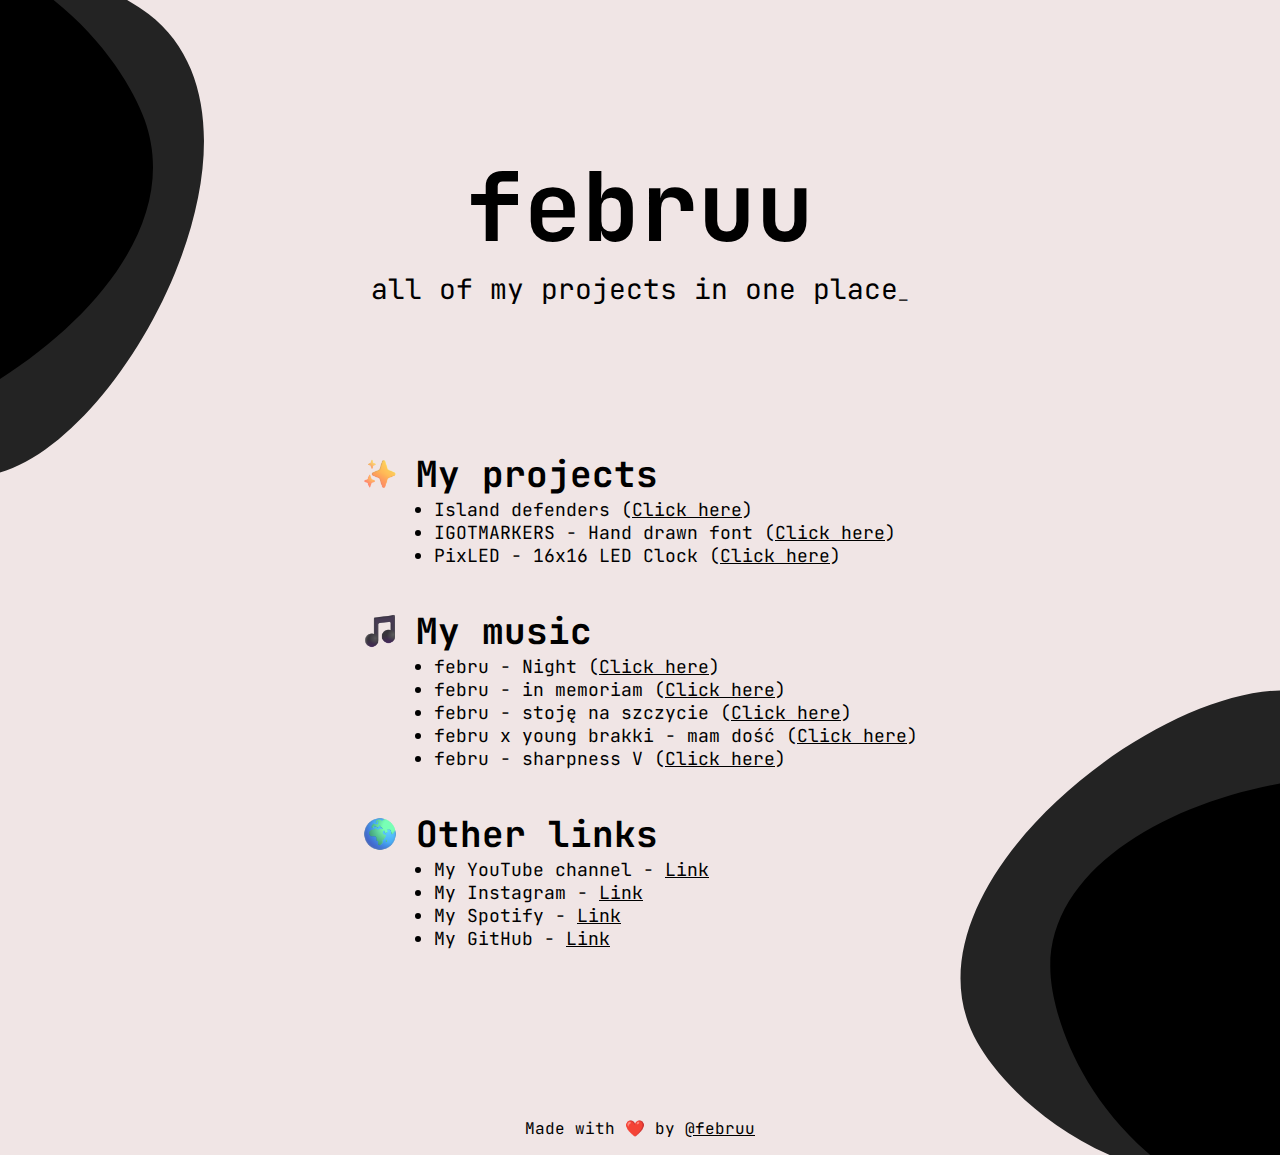
==== index.html @ ab0bf48f "new site" ====
<!DOCTYPE html>
<html lang="en">
  <head>
    <meta charset="UTF-8" />
    <meta
      name="viewport"
      content="width=device-width, initial-scale=1.0, user-scalable=true"
    />

    <link
      rel="stylesheet"
      href="style.css"
    />
    <link
      rel="stylesheet"
      href="background.css"
    />
    <link
      rel="icon"
      type="image/x-icon"
      href="img/purple-heart_1f49c.png"
    />
    <title>✨ Febru ✨ - All my projects in one place!</title>
  </head>
  <body>
    <div class="hero noselect">
      <div class="hero-text">
        <h1>februu</h1>
        <h3>all of my projects in one place<span class="blinking">_</span></h3>
      </div>
    </div>
    <main>
      <div>
        <section class="my-projects">
          <div class="section-intro">
            <img
              src="img/sparkles_2728.png"
              alt=""
            />
            <h2>My projects</h2>
          </div>
          <ul>
            <li>
              Island defenders (<a href="https://febru.me/island-defenders/"
                >Click here</a
              >)
            </li>
            <li>
              IGOTMARKERS - Hand drawn font (<a
                href="https://febru.me/igotmarkers-font/"
                >Click here</a
              >)
            </li>
            <li>
              PixLED - 16x16 LED Clock (<a
                href="https://github.com/februu/PixLED/"
                >Click here</a
              >)
            </li>
          </ul>
        </section>
        <section class="my-music">
          <div class="section-intro">
            <img
              src="img/musical-note_1f3b5.png"
              alt=""
            />
            <h2>My music</h2>
          </div>
          <ul>
            <li>
              febru - Night (<a
                href="https://www.youtube.com/watch?v=0372BYP9Uw4"
                >Click here</a
              >)
            </li>
            <li>
              febru - in memoriam (<a
                href="https://www.youtube.com/watch?v=YS1ajto6h14"
                >Click here</a
              >)
            </li>
            <li>
              febru - stoję na szczycie (<a
                href="https://www.youtube.com/watch?v=54NhUPKkHMM"
                >Click here</a
              >)
            </li>
            <li>
              febru x young brakki - mam dość (<a
                href="https://www.youtube.com/watch?v=lh5CBppDF_c"
                >Click here</a
              >)
            </li>
            <li>
              febru - sharpness V (<a
                href="https://www.youtube.com/watch?v=v3pB05WZekY"
                >Click here</a
              >)
            </li>
          </ul>
        </section>
        <section class="other-links">
          <div class="section-intro">
            <img
              src="img/globe-showing-europe-africa_1f30d.png"
              alt=""
            />
            <h2>Other links</h2>
          </div>
          <ul>
            <li>
              My YouTube channel -
              <a href="https://www.youtube.com/februu">Link</a>
            </li>
            <li>
              My Instagram -
              <a href="https://www.instagram.com/februofficial/">Link</a>
            </li>
            <li>
              My Spotify -
              <a href="https://open.spotify.com/artist/3qOOJ3Oj2ZKIdCw0VjzFTL"
                >Link</a
              >
            </li>
            <li>My GitHub - <a href="https://github.com/februu/">Link</a></li>
          </ul>
        </section>
      </div>
      <div>
        <img
          class="discord-presence noselect"
          src="https://lanyard.cnrad.dev/api/175652881456693249"
          alt=""
        />
      </div>
    </main>
    <footer>Made with ❤️ by <a href="https://febru.me/">@februu</a></footer>
  </body>
</html>
---- style.css ----
@import url("https://fonts.googleapis.com/css2?family=JetBrains+Mono:ital,wght@0,100..800;1,100..800&display=swap");

* {
  margin: 0;
  padding: 0;
  -webkit-box-sizing: border-box;
  box-sizing: border-box;
  font-size: 62.5%;
  font-family: "JetBrains Mono", monospace;
  font-weight: normal;
  font-optical-sizing: auto;
}

body {
  width: 100vw;
  min-height: 100vh;
  background-color: #f0e5e5;
}

/* Utility */

.noselect {
  -webkit-touch-callout: none; /* iOS Safari */
  -webkit-user-select: none; /* Safari */ /* Konqueror HTML */
  -moz-user-select: none; /* Old versions of Firefox */
  -ms-user-select: none; /* Internet Explorer/Edge */
  user-select: none; /* Non-prefixed version, currently
                                  supported by Chrome, Edge, Opera and Firefox */
}

/* Hero section */

.hero {
  height: 50vh;
  width: 100vw;
  display: -webkit-box;
  display: -ms-flexbox;
  display: flex;
  -webkit-box-align: center;
  -ms-flex-align: center;
  align-items: center;
  -webkit-box-pack: center;
  -ms-flex-pack: center;
  justify-content: center;
}

h1 {
  font-size: 9.6rem;
  font-weight: bold;
  text-align: center;
}

h3 {
  font-size: 2.8rem;
  text-align: center;
}

/* Main content */

main {
  margin-bottom: 7rem;
  display: -webkit-box;
  display: -ms-flexbox;
  display: flex;
  -webkit-box-pack: center;
  -ms-flex-pack: center;
  justify-content: center;
  -webkit-box-align: center;
  -ms-flex-align: center;
  align-items: center;
  -webkit-box-orient: vertical;
  -webkit-box-direction: normal;
  -ms-flex-direction: column;
  flex-direction: column;
}

h2 {
  font-size: 3.6rem;
  font-weight: bold;
  display: inline;
  margin-left: 1.8rem;
}

section {
  margin-bottom: 4rem;
}

.section-intro {
  display: -webkit-box;
  display: -ms-flexbox;
  display: flex;
  -webkit-box-align: center;
  -ms-flex-align: center;
  align-items: center;
}

section ul li {
  font-size: 1.8rem;
  margin-left: 7.2rem;
}

img {
  width: 3.6rem;
  height: 100%;
}

a {
  font-size: inherit;
  text-decoration: underline;
  color: inherit;
}

.discord-presence {
  margin-top: 4rem;
  width: 100%;
  height: auto;
}

/* Footer */

footer {
  width: 100vw;
  padding: 1.6rem;
  text-align: center;
  font-size: 1.6rem;
}

/* Animations */
.blinking {
  -webkit-animation: blinkingText 1s infinite;
  animation: blinkingText 1s infinite;
}

@-webkit-keyframes blinkingText {
  0% {
    color: black;
  }
  49% {
    color: black;
  }
  50% {
    color: transparent;
  }
  99% {
    color: transparent;
  }
  100% {
    color: black;
  }
}

@keyframes blinkingText {
  0% {
    color: black;
  }
  49% {
    color: black;
  }
  50% {
    color: transparent;
  }
  99% {
    color: transparent;
  }
  100% {
    color: black;
  }
}
---- background.css ----
body {
  background-image: url("data:image/svg+xml, %3Csvg width='191' height='561' viewBox='0 0 191 561' fill='none' xmlns='http://www.w3.org/2000/svg' %3E%3Cpath d='M-204.398 -93.4031C-450.281 -70.0161 -502.668 463.899 -328.141 546.367C-171.901 620.253 262.65 377.836 179.236 148.538C161.753 100.491 104.771 7.0066 -11.9909 -49.3737C-67.1054 -75.9574 -145.343 -99.0479 -204.398 -93.4031Z' fill='black' stroke-miterlimit='10'/%3E%3C/svg%3E"),
    url("data:image/svg+xml, %3Csvg width='269' height='627' viewBox='0 0 269 627' fill='none' xmlns='http://www.w3.org/2000/svg' %3E%3Cpath d='M-259.214 18.9849C-454.186 169.941 -210.887 648.612 -19.1452 625.095C152.536 604.09 388.826 167.554 194.929 18.501C154.295 -12.7295 55.8505 -61.2383 -73.0787 -46.5235C-133.92 -39.5531 -212.401 -17.2946 -259.214 18.9849Z' fill='%23232323' stroke-miterlimit='10'/%3E%3C/svg%3E"),
    url("data:image/svg+xml, %3Csvg width='459' height='756' viewBox='0 0 459 756' fill='none' xmlns='http://www.w3.org/2000/svg' %3E%3Cpath d='M444.48 889.432C794.378 958.134 1064.58 251.327 852.864 67.4352C663.359 -97.2658 -29.3999 55.5884 1.54943 402.471C8.04101 475.159 52.5426 625.982 193.736 750.655C260.393 809.464 360.433 872.969 444.48 889.432Z' fill='black' stroke-miterlimit='10'/%3E%3C/svg%3E"),
    url("data:image/svg+xml, %3Csvg width='603' height='877' viewBox='0 0 603 877' fill='none' xmlns='http://www.w3.org/2000/svg' %3E%3Cpath d='M636.42 926.107C983.62 844.864 939.3 89.4703 670.701 8.89346C430.235 -63.3208 -138.404 360.859 32.4377 664.337C68.2429 727.927 170.823 847.113 350.791 902.704C435.734 928.904 553.037 945.659 636.42 926.107Z' fill='%23232323' stroke-miterlimit='10'/%3E%3C/svg%3E");
  background-repeat: no-repeat;
  background-size: 12%, 16%, 18%, 25%;
  background-position: 0px 0px, 0px 0px, 100% 100%, 100% 100%;
}
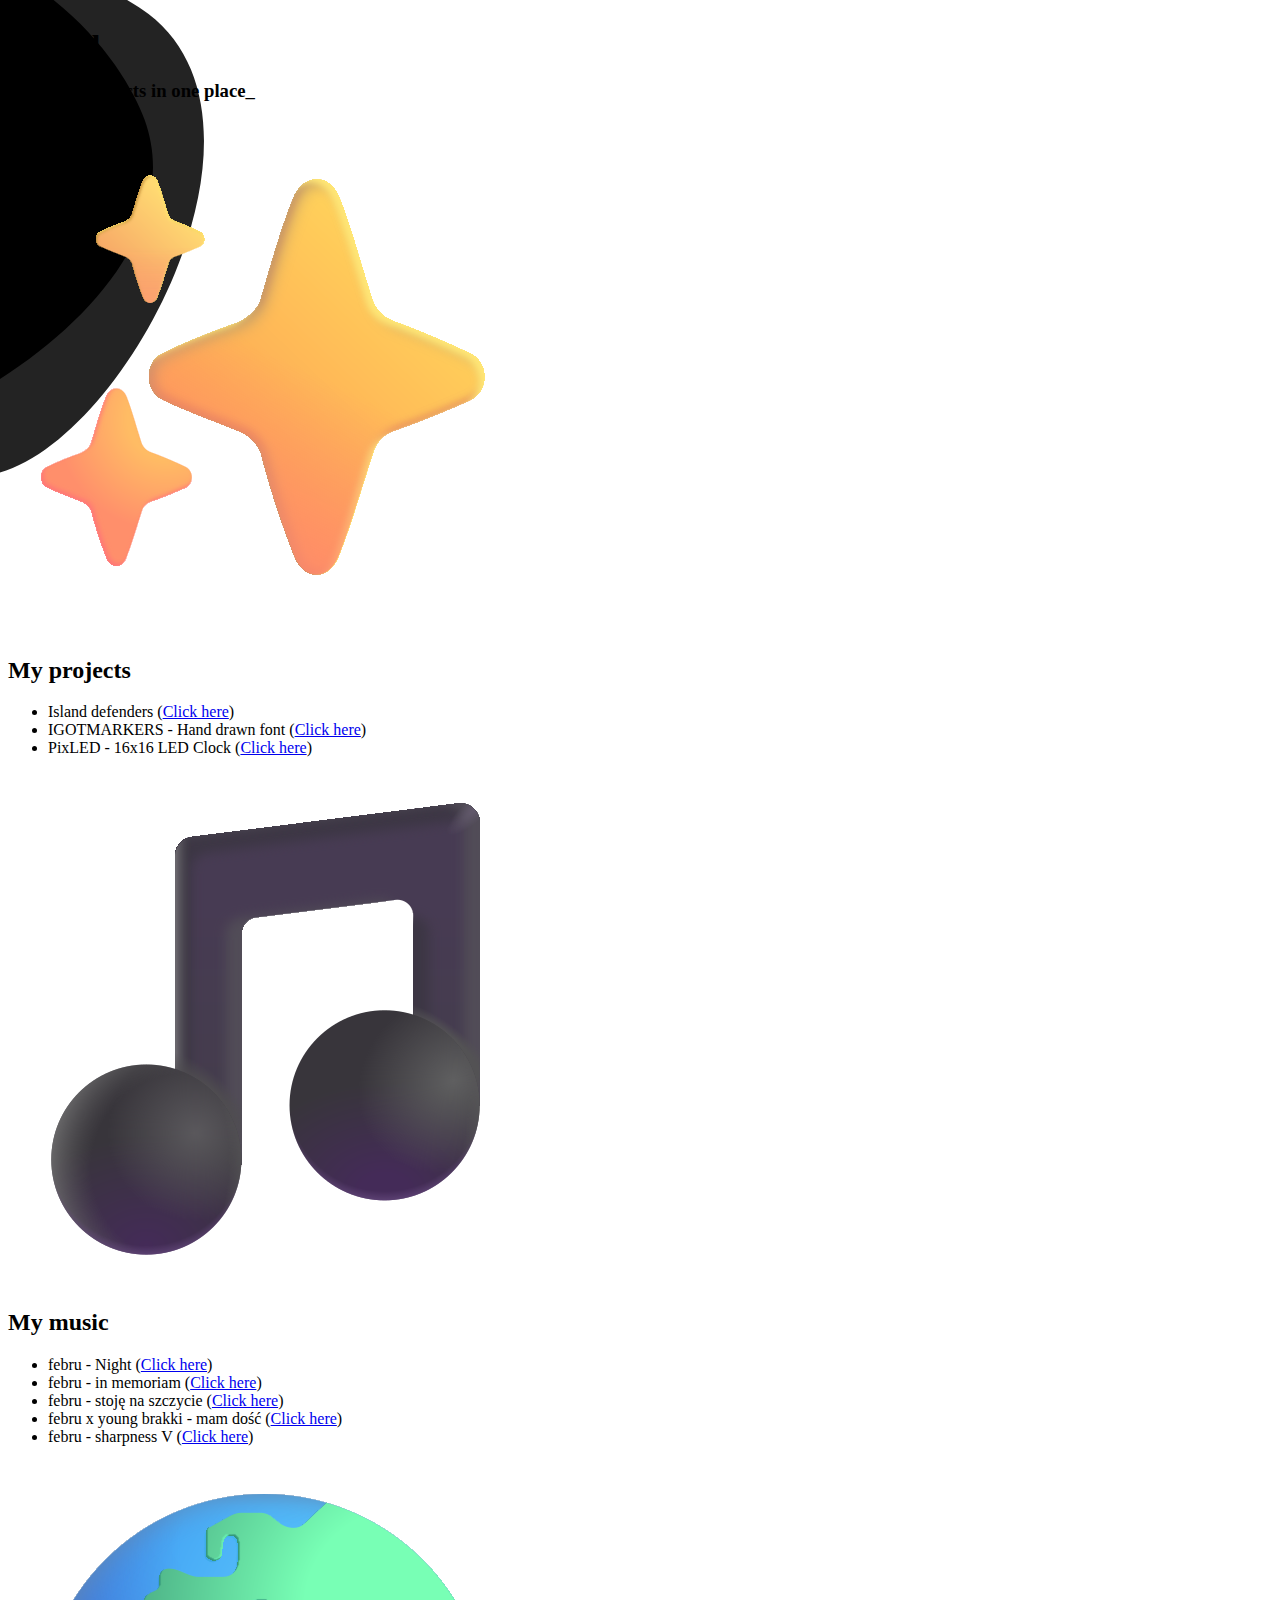
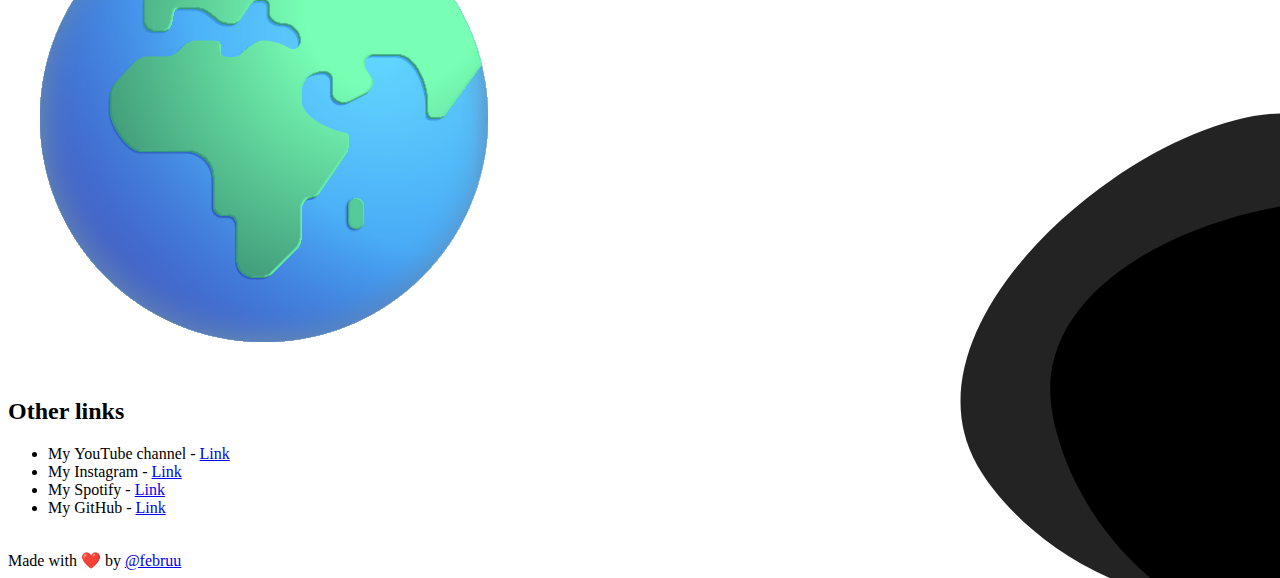
==== commit 317a1bf3: "update" ====
--- a/index.html
+++ b/index.html
@@ -4,22 +4,18 @@
     <meta charset="UTF-8" />
     <meta
       name="viewport"
-      content="width=device-width, initial-scale=1.0, user-scalable=true"
-    />
+      content="width=device-width, initial-scale=1.0" />
 
     <link
       rel="stylesheet"
-      href="style.css"
-    />
+      href="style-min.css" />
     <link
       rel="stylesheet"
-      href="background.css"
-    />
+      href="background.css" />
     <link
       rel="icon"
       type="image/x-icon"
-      href="img/purple-heart_1f49c.png"
-    />
+      href="img/purple-heart_1f49c.png" />
     <title>✨ Febru ✨ - All my projects in one place!</title>
   </head>
   <body>
@@ -35,8 +31,7 @@
           <div class="section-intro">
             <img
               src="img/sparkles_2728.png"
-              alt=""
-            />
+              alt="" />
             <h2>My projects</h2>
           </div>
           <ul>
@@ -63,8 +58,7 @@
           <div class="section-intro">
             <img
               src="img/musical-note_1f3b5.png"
-              alt=""
-            />
+              alt="" />
             <h2>My music</h2>
           </div>
           <ul>
@@ -104,8 +98,7 @@
           <div class="section-intro">
             <img
               src="img/globe-showing-europe-africa_1f30d.png"
-              alt=""
-            />
+              alt="" />
             <h2>Other links</h2>
           </div>
           <ul>
@@ -127,12 +120,11 @@
           </ul>
         </section>
       </div>
-      <div>
+      <div class="discord-presence-container">
         <img
           class="discord-presence noselect"
           src="https://lanyard.cnrad.dev/api/175652881456693249"
-          alt=""
-        />
+          alt="" />
       </div>
     </main>
     <footer>Made with ❤️ by <a href="https://febru.me/">@februu</a></footer>
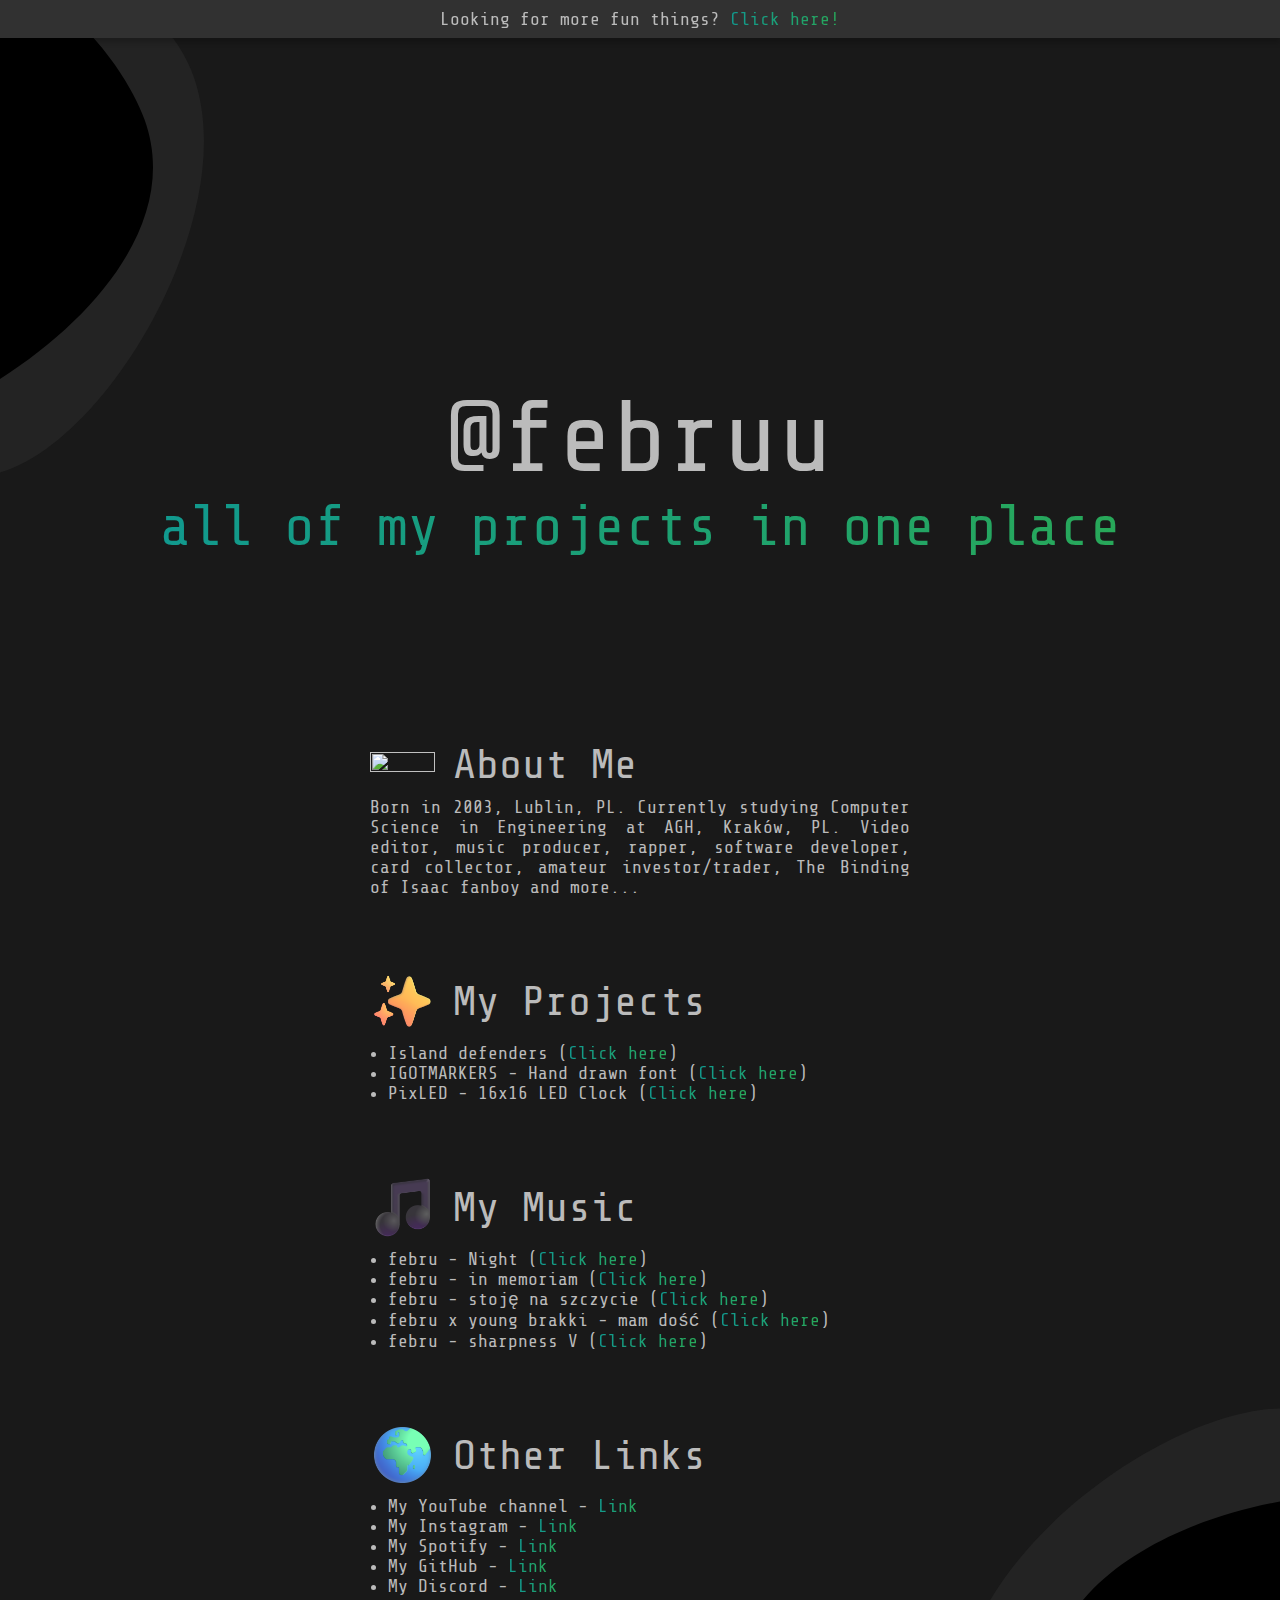
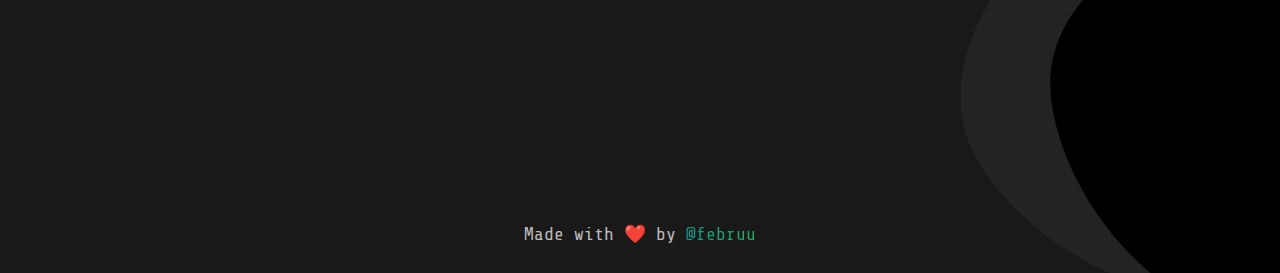
==== commit 1d60517a: "update, removed discord presence" ====
--- a/index.html
+++ b/index.html
@@ -5,7 +5,27 @@
     <meta
       name="viewport"
       content="width=device-width, initial-scale=1.0" />
-
+    <meta
+      name="description"
+      content="My personal website with all my projects, music and social media links." />
+    <meta
+      name="keywords"
+      content="febru, februme, fruby, februu" />
+    <meta
+      name="author"
+      content="febru" />
+    <meta
+      name="robots"
+      content="index, follow" />
+    <meta
+      name="og:title"
+      content="✨ Febru ✨ - All my projects in one place!" />
+    <meta
+      name="og:description"
+      content="My personal website with all my projects, music and social media links." />
+    <meta
+      name="og:image"
+      content="https://febru.me/media/avatar.jpg" />
     <link
       rel="stylesheet"
       href="style-min.css" />
@@ -19,20 +39,79 @@
     <title>✨ Febru ✨ - All my projects in one place!</title>
   </head>
   <body>
+    <div class="top-bar">
+      <p>
+        Looking for more fun things?
+        <a href="https://dev.febru.me/">Click here!</a>
+      </p>
+    </div>
+    <div class="area">
+      <ul class="circles">
+        <li></li>
+        <li></li>
+        <li></li>
+        <li></li>
+        <li></li>
+        <li></li>
+        <li></li>
+        <li></li>
+        <li></li>
+        <li></li>
+      </ul>
+    </div>
     <div class="hero noselect">
       <div class="hero-text">
-        <h1>februu</h1>
-        <h3>all of my projects in one place<span class="blinking">_</span></h3>
+        <h1>@februu</h1>
+        <h2>all&nbsp;of&nbsp;my&nbsp;projects in&nbsp;one&nbsp;place</h2>
       </div>
     </div>
     <main>
       <div>
+        <!-- <section class="my-news">
+          <div class="section-intro">
+            <img
+              class="noselect"
+              src="img/loudspeaker_1f4e2.png"
+              alt="" />
+            <h3>Latest News</h3>
+          </div>
+          <div class="card">
+            <h4>Xolra - Stan rozwoju gry (Kwiecień 2024)</h4>
+            <p class="date">Date: April 12, 2024</p>
+            <img
+              src="media/xolra_screenshot.png"
+              alt="screenshot" />
+            <p class="content">
+              Lorem ipsum dolor, sit amet consectetur adipisicing elit. Adipisci
+              officia nulla qui delectus odio ab ex, dignissimos saepe fuga
+              pariatur voluptate repellat minima! Atque perspiciatis possimus
+              voluptatibus maxime delectus consequatur?
+            </p>
+            <a href="https://dev.febru.me/">See more &RightArrow;</a>
+          </div>
+        </section> -->
+        <section class="my-bio">
+          <div class="section-intro">
+            <img
+              class="noselect"
+              src="img/scroll_1f4dc.png"
+              alt="" />
+            <h3>About Me</h3>
+          </div>
+          <p>
+            Born in 2003, Lublin, PL. Currently studying Computer Science in
+            Engineering at AGH, Kraków, PL. Video editor, music producer,
+            rapper, software developer, card collector, amateur investor/trader,
+            The Binding of Isaac fanboy and more...
+          </p>
+        </section>
         <section class="my-projects">
           <div class="section-intro">
             <img
+              class="noselect"
               src="img/sparkles_2728.png"
               alt="" />
-            <h2>My projects</h2>
+            <h3>My Projects</h3>
           </div>
           <ul>
             <li>
@@ -57,9 +136,10 @@
         <section class="my-music">
           <div class="section-intro">
             <img
+              class="noselect"
               src="img/musical-note_1f3b5.png"
               alt="" />
-            <h2>My music</h2>
+            <h3>My Music</h3>
           </div>
           <ul>
             <li>
@@ -97,9 +177,10 @@
         <section class="other-links">
           <div class="section-intro">
             <img
+              class="noselect"
               src="img/globe-showing-europe-africa_1f30d.png"
               alt="" />
-            <h2>Other links</h2>
+            <h3>Other Links</h3>
           </div>
           <ul>
             <li>
@@ -117,14 +198,12 @@
               >
             </li>
             <li>My GitHub - <a href="https://github.com/februu/">Link</a></li>
+            <li>
+              My Discord -
+              <a href="https://discord.com/users/175652881456693249">Link</a>
+            </li>
           </ul>
         </section>
-      </div>
-      <div class="discord-presence-container">
-        <img
-          class="discord-presence noselect"
-          src="https://lanyard.cnrad.dev/api/175652881456693249"
-          alt="" />
       </div>
     </main>
     <footer>Made with ❤️ by <a href="https://febru.me/">@februu</a></footer>
--- a/style-min.css
+++ b/style-min.css
@@ -0,0 +1,183 @@
+@import url(https://fonts.googleapis.com/css2?family=Share+Tech+Mono&display=swap);
+a,
+h2 {
+  background-image: -webkit-gradient(
+    linear,
+    left top,
+    right top,
+    from(#11998e),
+    to(#28a859)
+  );
+  background-image: -o-linear-gradient(left, #11998e, #28a859);
+  color: transparent;
+}
+.hero-text,
+footer {
+  text-align: center;
+}
+* {
+  margin: 0;
+  padding: 0;
+  -webkit-box-sizing: border-box;
+  box-sizing: border-box;
+  font-family: "Share Tech Mono", monospace;
+  font-weight: 400;
+}
+html {
+  font-size: 18px;
+}
+body {
+  min-height: 100vh;
+  background-color: #191919;
+  color: #bbb;
+}
+
+.top-bar {
+  position: fixed;
+  top: 0;
+  left: 0;
+  width: 100vw;
+  background-color: #313131;
+  display: flex;
+  justify-content: center;
+  align-items: center;
+  text-align: center;
+  box-shadow: 0 5px 5px rgba(0, 0, 0, 0.2);
+  padding: 0.5rem 2rem;
+}
+
+.hero {
+  height: 30rem;
+  margin: 0 4rem;
+  display: -webkit-box;
+  display: -ms-flexbox;
+  display: flex;
+  -webkit-box-align: center;
+  -ms-flex-align: center;
+  align-items: center;
+  -webkit-box-pack: center;
+  -ms-flex-pack: center;
+  justify-content: center;
+}
+.section-intro,
+main {
+  display: -webkit-box;
+  display: -ms-flexbox;
+}
+h1 {
+  font-size: 5.61rem;
+}
+h2 {
+  font-size: 3.157rem;
+  background-image: linear-gradient(to right, #11998e, #28a859);
+  -webkit-background-clip: text;
+  background-clip: text;
+}
+h3 {
+  font-size: 2.369rem;
+}
+main {
+  margin-bottom: 7rem;
+  width: 100vw;
+  padding: 0 10vw;
+  display: flex;
+  -webkit-box-pack: center;
+  -ms-flex-pack: center;
+  justify-content: center;
+  -webkit-box-align: center;
+  -ms-flex-align: center;
+  align-items: center;
+  -webkit-box-orient: vertical;
+  -webkit-box-direction: normal;
+  -ms-flex-direction: column;
+  flex-direction: column;
+}
+section {
+  margin-bottom: 4rem;
+  max-width: 30rem;
+}
+.section-intro {
+  display: flex;
+  -ms-flex-align: center;
+  -webkit-box-align: center;
+  align-items: center;
+  margin-bottom: 0.5rem;
+}
+section > ul > li {
+  text-align: left;
+  font-size: 1rem;
+  margin-left: 1rem;
+}
+section > p {
+  font-size: 1rem;
+  text-align: justify;
+}
+.section-intro > img {
+  width: 3.6rem;
+  height: 100%;
+  margin-right: 1rem;
+}
+
+a {
+  font-size: inherit;
+  background-image: linear-gradient(to right, #11998e, #28a859);
+  -webkit-background-clip: text;
+  background-clip: text;
+  white-space: nowrap;
+}
+
+a:hover {
+  background-image: linear-gradient(to right, #0c746b, #1a6e3a);
+}
+
+.discord-presence {
+  margin: 0 auto;
+  max-width: 40vw;
+  min-width: 20vw;
+}
+
+footer {
+  padding: 1.6rem;
+}
+
+@media screen and (max-width: 992px) {
+  h1 {
+    font-size: 4.209rem;
+  }
+  section {
+    margin-bottom: 4rem;
+    max-width: 25rem;
+    text-align: justify;
+  }
+  .discord-presence {
+    margin: 0 auto;
+    max-width: 55vw;
+    min-width: 40vw;
+  }
+}
+
+@media screen and (max-width: 680px) {
+  h2 {
+    font-size: 1.953rem;
+  }
+  h3 {
+    font-size: 2.369rem;
+  }
+}
+
+@media screen and (max-width: 480px) {
+  h1 {
+    font-size: 3.052rem;
+  }
+  h2 {
+    font-size: 1.953rem;
+  }
+}
+
+.noselect {
+  -webkit-touch-callout: none;
+  -webkit-user-select: none;
+  -moz-user-select: none;
+  -ms-user-select: none;
+  user-select: none;
+}
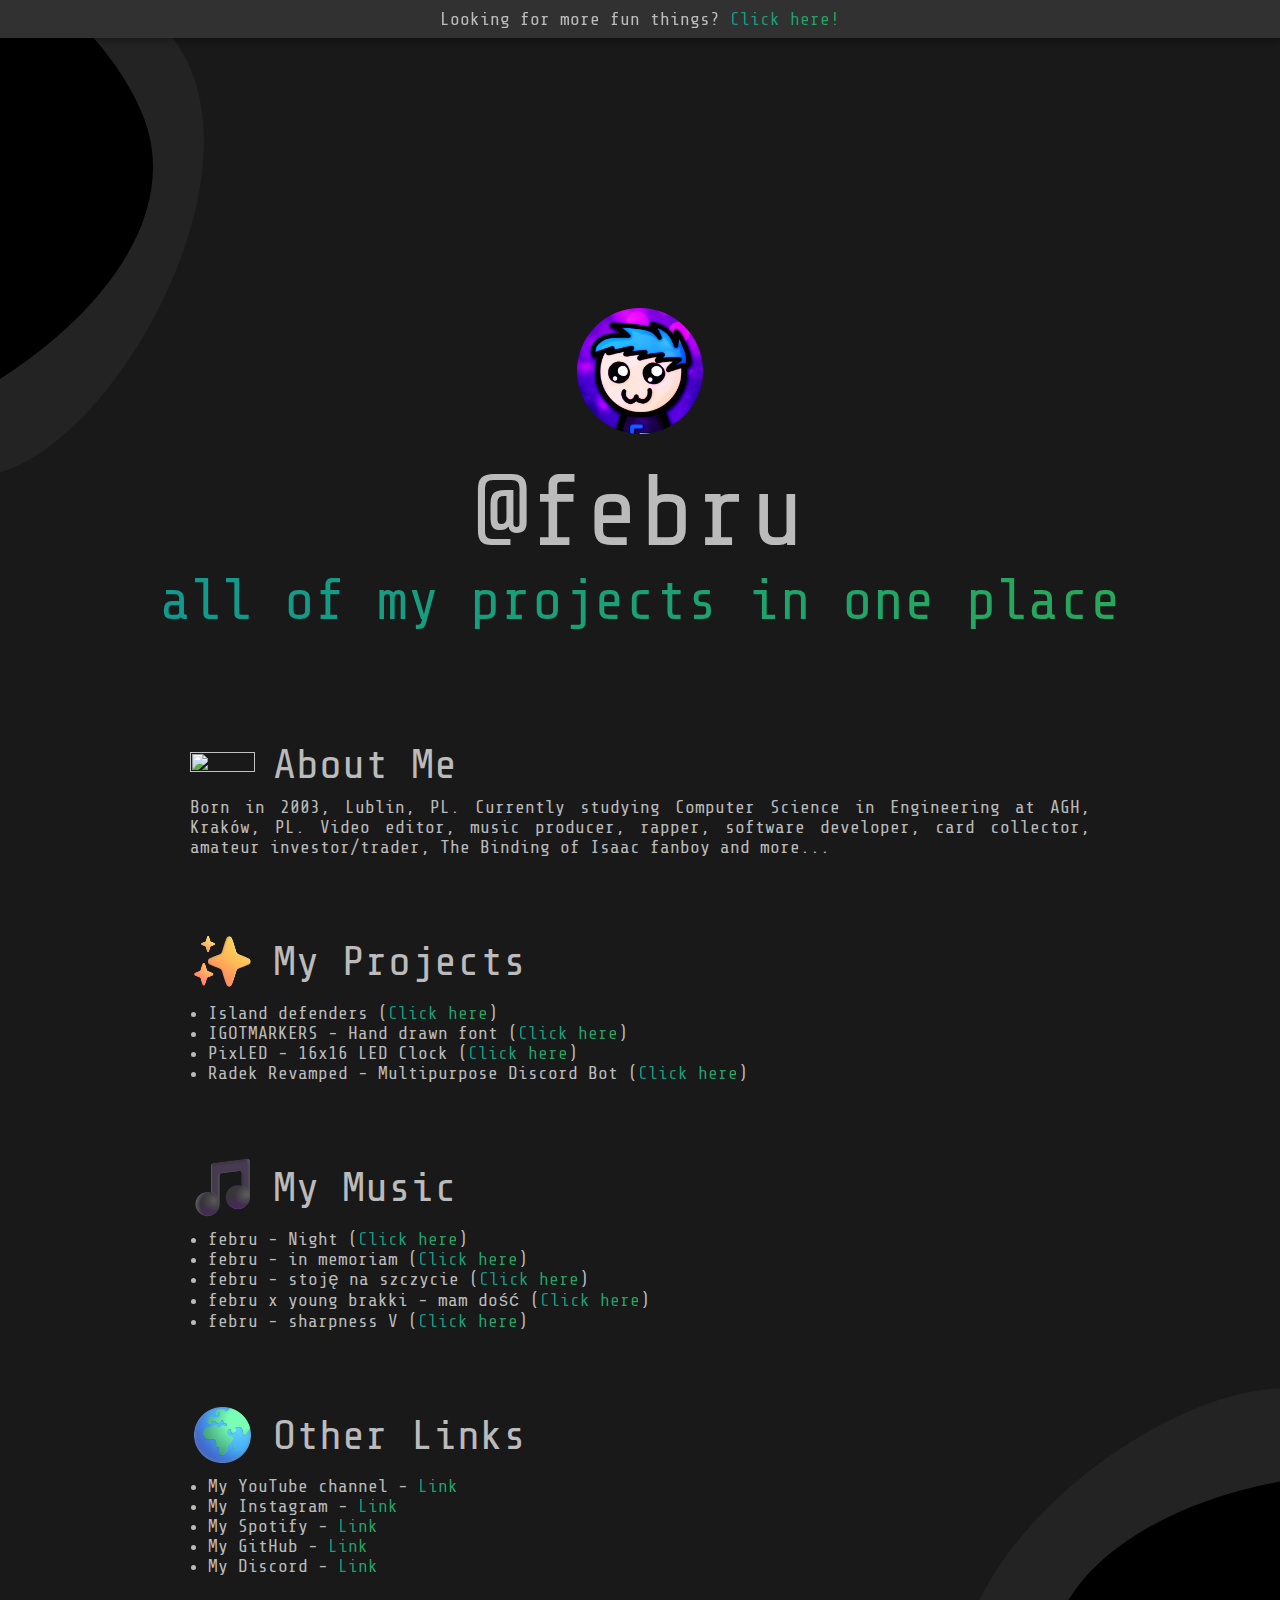
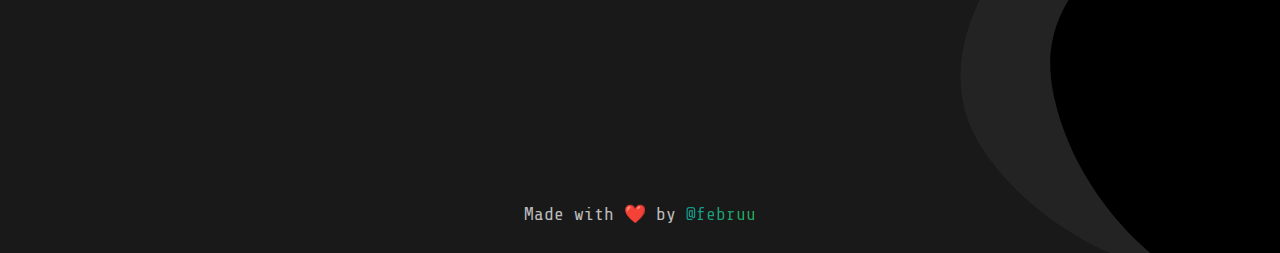
==== commit 49030e40: "remove old content, reorganize" ====
--- a/index.html
+++ b/index.html
@@ -61,7 +61,11 @@
     </div>
     <div class="hero noselect">
       <div class="hero-text">
-        <h1>@februu</h1>
+        <img
+          class="avatar-img"
+          src="media/avatar.jpg"
+          alt="" />
+        <h1>@febru</h1>
         <h2>all&nbsp;of&nbsp;my&nbsp;projects in&nbsp;one&nbsp;place</h2>
       </div>
     </div>
@@ -115,19 +119,26 @@
           </div>
           <ul>
             <li>
-              Island defenders (<a href="https://febru.me/island-defenders/"
+              Island defenders (<a
+                href="https://febru.me/my-projects/island-defenders/"
                 >Click here</a
               >)
             </li>
             <li>
               IGOTMARKERS - Hand drawn font (<a
-                href="https://febru.me/igotmarkers-font/"
+                href="https://febru.me/my-projects/igotmarkers-font/"
                 >Click here</a
               >)
             </li>
             <li>
               PixLED - 16x16 LED Clock (<a
                 href="https://github.com/februu/PixLED/"
+                >Click here</a
+              >)
+            </li>
+            <li>
+              Radek Revamped - Multipurpose Discord Bot (<a
+                href="https://github.com/februu/radek-revamped"
                 >Click here</a
               >)
             </li>
--- a/style-min.css
+++ b/style-min.css
@@ -64,6 +64,14 @@
   display: -webkit-box;
   display: -ms-flexbox;
 }
+
+.avatar-img {
+  width: 7rem;
+  height: 7rem;
+  border-radius: 50%;
+  margin-bottom: 1rem;
+}
+
 h1 {
   font-size: 5.61rem;
 }
@@ -94,7 +102,7 @@
 }
 section {
   margin-bottom: 4rem;
-  max-width: 30rem;
+  max-width: 50rem;
 }
 .section-intro {
   display: flex;
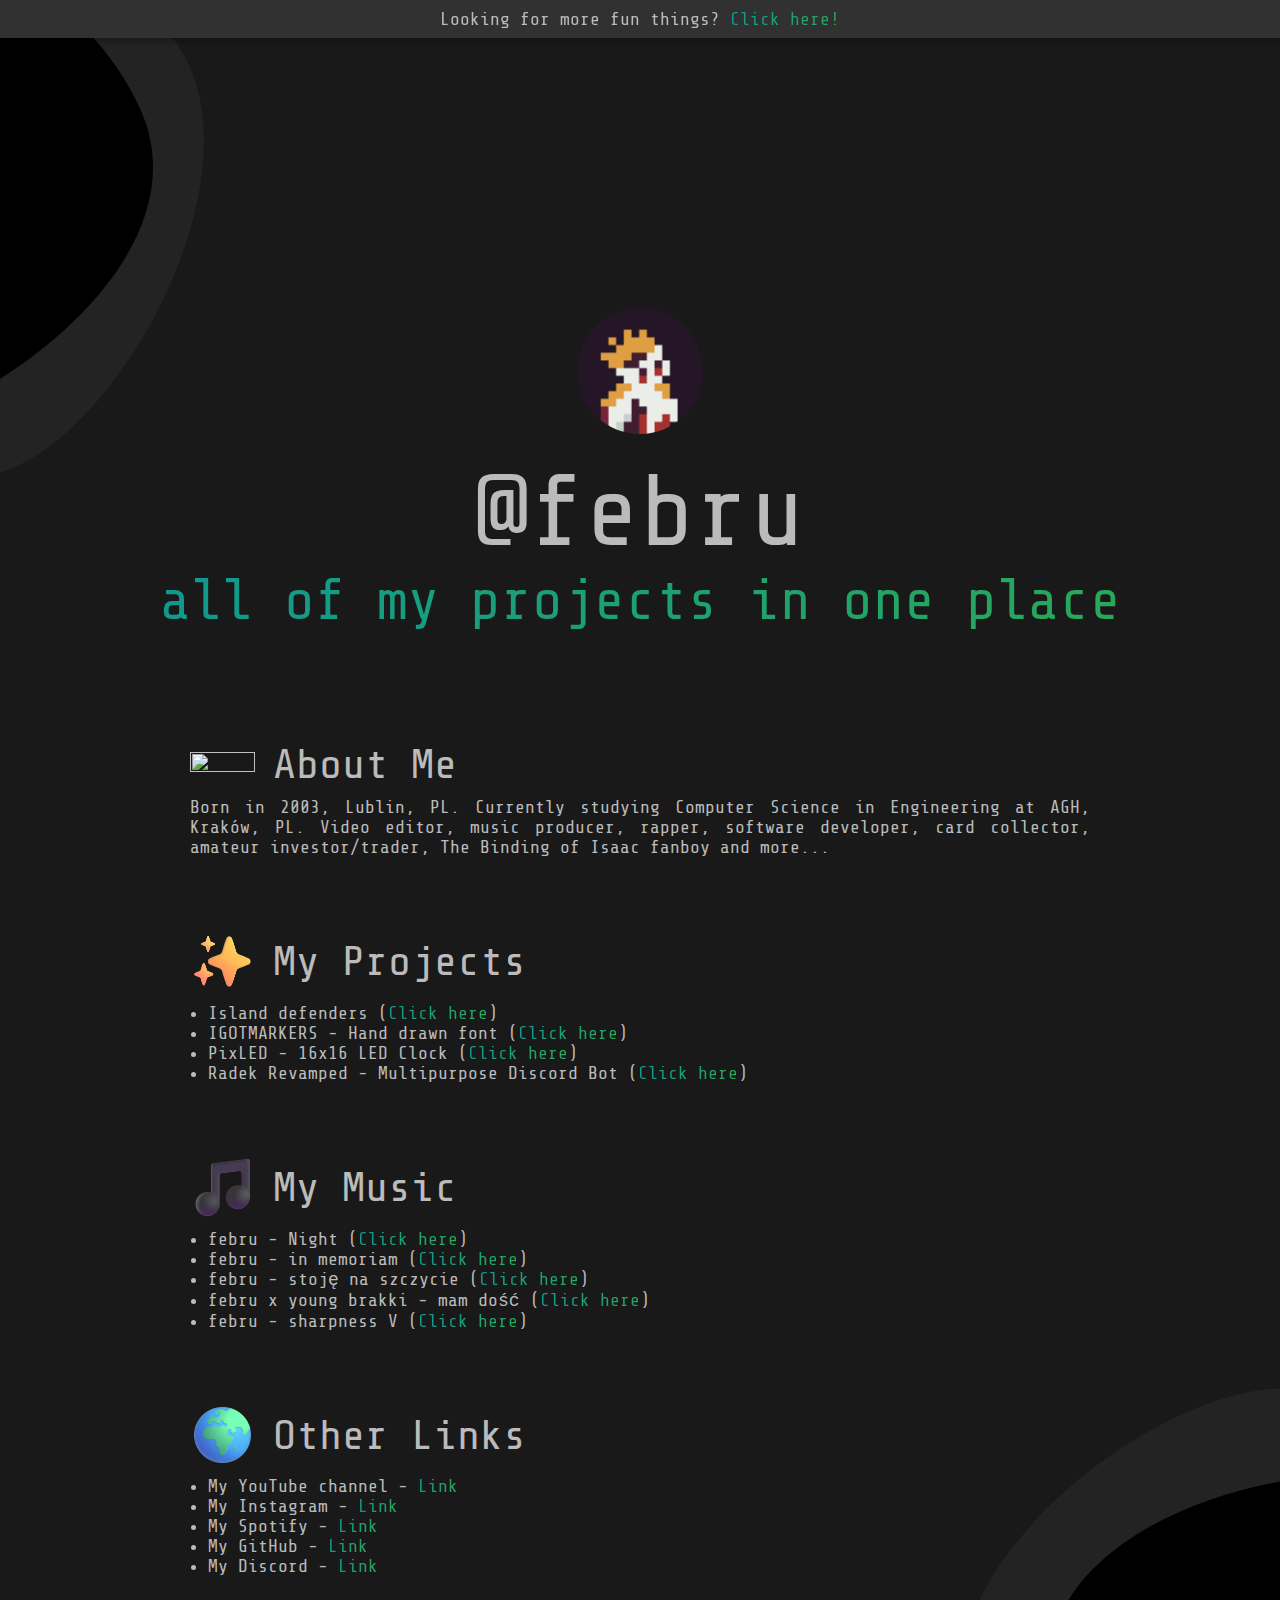
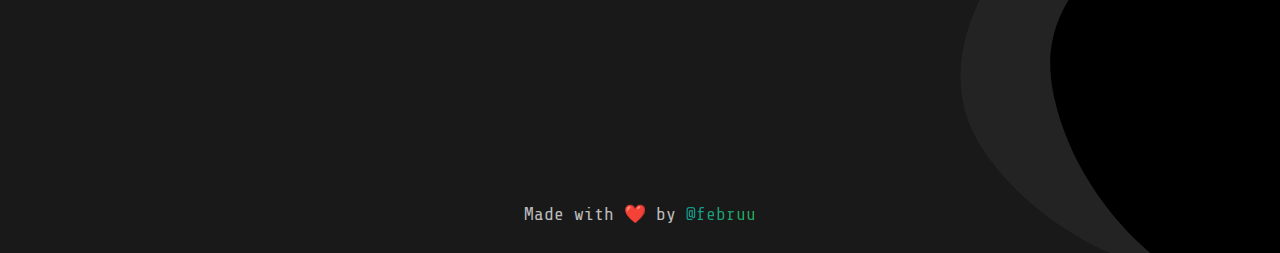
==== commit 21de055e: "change avatar" ====
--- a/index.html
+++ b/index.html
@@ -63,7 +63,7 @@
       <div class="hero-text">
         <img
           class="avatar-img"
-          src="media/avatar.jpg"
+          src="media/avatar.png"
           alt="" />
         <h1>@febru</h1>
         <h2>all&nbsp;of&nbsp;my&nbsp;projects in&nbsp;one&nbsp;place</h2>
--- a/style-min.css
+++ b/style-min.css
@@ -86,7 +86,6 @@
 }
 main {
   margin-bottom: 7rem;
-  width: 100vw;
   padding: 0 10vw;
   display: flex;
   -webkit-box-pack: center;
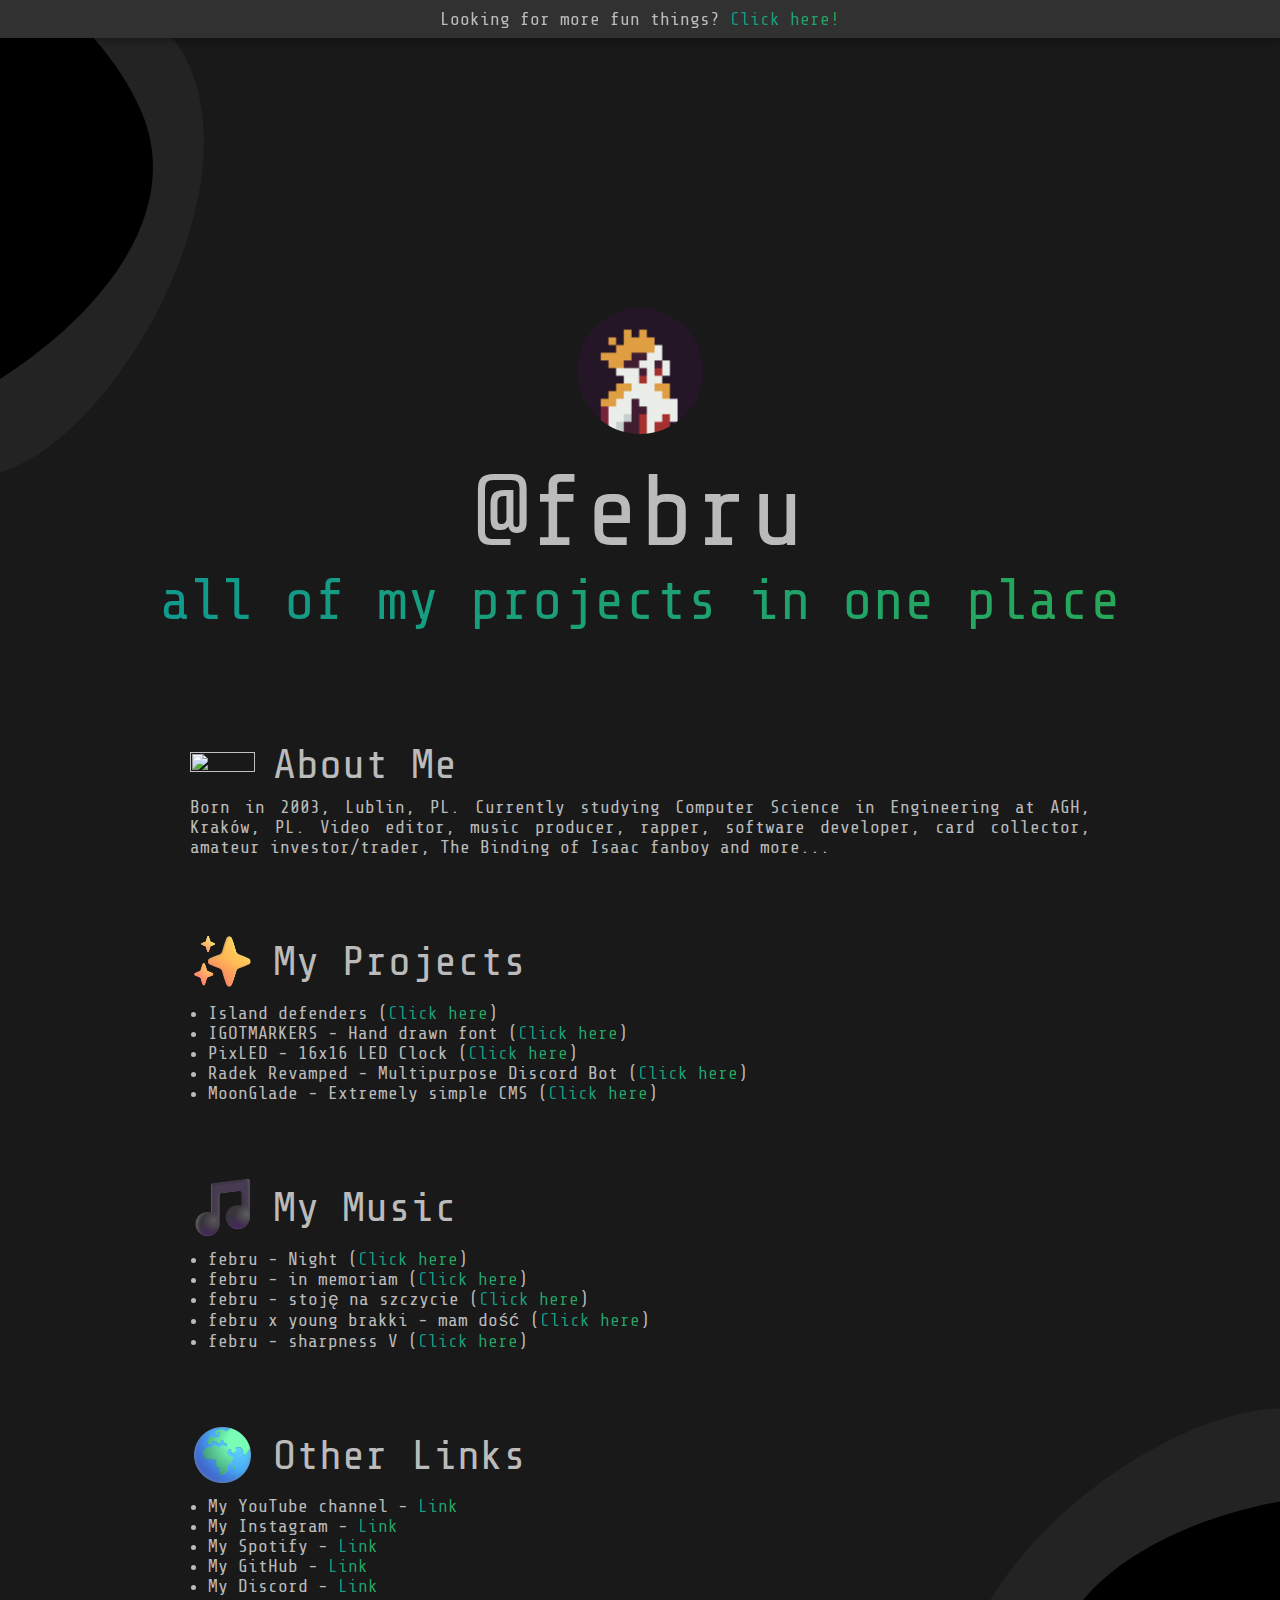
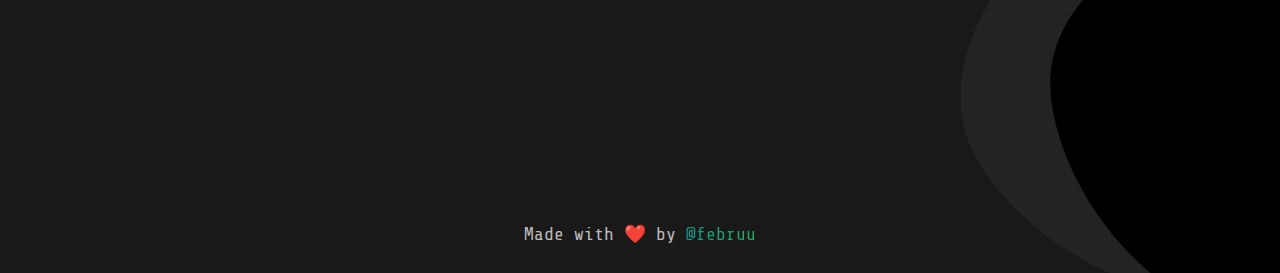
==== commit a671b53d: "Update index.html" ====
--- a/index.html
+++ b/index.html
@@ -1,77 +1,57 @@
 <!DOCTYPE html>
 <html lang="en">
-  <head>
-    <meta charset="UTF-8" />
-    <meta
-      name="viewport"
-      content="width=device-width, initial-scale=1.0" />
-    <meta
-      name="description"
-      content="My personal website with all my projects, music and social media links." />
-    <meta
-      name="keywords"
-      content="febru, februme, fruby, februu" />
-    <meta
-      name="author"
-      content="febru" />
-    <meta
-      name="robots"
-      content="index, follow" />
-    <meta
-      name="og:title"
-      content="✨ Febru ✨ - All my projects in one place!" />
-    <meta
-      name="og:description"
-      content="My personal website with all my projects, music and social media links." />
-    <meta
-      name="og:image"
-      content="https://febru.me/media/avatar.jpg" />
-    <link
-      rel="stylesheet"
-      href="style-min.css" />
-    <link
-      rel="stylesheet"
-      href="background.css" />
-    <link
-      rel="icon"
-      type="image/x-icon"
-      href="img/purple-heart_1f49c.png" />
-    <title>✨ Febru ✨ - All my projects in one place!</title>
-  </head>
-  <body>
-    <div class="top-bar">
-      <p>
-        Looking for more fun things?
-        <a href="https://dev.febru.me/">Click here!</a>
-      </p>
-    </div>
-    <div class="area">
-      <ul class="circles">
-        <li></li>
-        <li></li>
-        <li></li>
-        <li></li>
-        <li></li>
-        <li></li>
-        <li></li>
-        <li></li>
-        <li></li>
-        <li></li>
-      </ul>
-    </div>
-    <div class="hero noselect">
-      <div class="hero-text">
-        <img
-          class="avatar-img"
-          src="media/avatar.png"
-          alt="" />
-        <h1>@febru</h1>
-        <h2>all&nbsp;of&nbsp;my&nbsp;projects in&nbsp;one&nbsp;place</h2>
-      </div>
-    </div>
-    <main>
-      <div>
-        <!-- <section class="my-news">
+	<head>
+		<meta charset="UTF-8" />
+		<meta name="viewport" content="width=device-width, initial-scale=1.0" />
+		<meta
+			name="description"
+			content="My personal website with all my projects, music and social media links." />
+		<meta name="keywords" content="febru, februme, fruby, februu" />
+		<meta name="author" content="febru" />
+		<meta name="robots" content="index, follow" />
+		<meta
+			name="og:title"
+			content="✨ Febru ✨ - All my projects in one place!" />
+		<meta
+			name="og:description"
+			content="My personal website with all my projects, music and social media links." />
+		<meta name="og:image" content="https://febru.me/media/avatar.jpg" />
+		<link rel="stylesheet" href="style-min.css" />
+		<link rel="stylesheet" href="background.css" />
+		<link rel="icon" type="image/x-icon" href="img/purple-heart_1f49c.png" />
+		<title>✨ Febru ✨ - All my projects in one place!</title>
+	</head>
+	<body>
+		<div class="top-bar">
+			<p>
+				Looking for more fun things?
+				<a href="https://dev.febru.me/">Click here!</a>
+			</p>
+		</div>
+		<div class="area">
+			<ul class="circles">
+				<li></li>
+				<li></li>
+				<li></li>
+				<li></li>
+				<li></li>
+				<li></li>
+				<li></li>
+				<li></li>
+				<li></li>
+				<li></li>
+			</ul>
+		</div>
+		<div class="hero noselect">
+			<div class="hero-text">
+				<img class="avatar-img" src="media/avatar.png" alt="" />
+				<h1>@febru</h1>
+				<h2>all&nbsp;of&nbsp;my&nbsp;projects in&nbsp;one&nbsp;place</h2>
+			</div>
+		</div>
+		<main>
+			<div>
+				<!-- <section class="my-news">
           <div class="section-intro">
             <img
               class="noselect"
@@ -94,129 +74,126 @@
             <a href="https://dev.febru.me/">See more &RightArrow;</a>
           </div>
         </section> -->
-        <section class="my-bio">
-          <div class="section-intro">
-            <img
-              class="noselect"
-              src="img/scroll_1f4dc.png"
-              alt="" />
-            <h3>About Me</h3>
-          </div>
-          <p>
-            Born in 2003, Lublin, PL. Currently studying Computer Science in
-            Engineering at AGH, Kraków, PL. Video editor, music producer,
-            rapper, software developer, card collector, amateur investor/trader,
-            The Binding of Isaac fanboy and more...
-          </p>
-        </section>
-        <section class="my-projects">
-          <div class="section-intro">
-            <img
-              class="noselect"
-              src="img/sparkles_2728.png"
-              alt="" />
-            <h3>My Projects</h3>
-          </div>
-          <ul>
-            <li>
-              Island defenders (<a
-                href="https://febru.me/my-projects/island-defenders/"
-                >Click here</a
-              >)
-            </li>
-            <li>
-              IGOTMARKERS - Hand drawn font (<a
-                href="https://febru.me/my-projects/igotmarkers-font/"
-                >Click here</a
-              >)
-            </li>
-            <li>
-              PixLED - 16x16 LED Clock (<a
-                href="https://github.com/februu/PixLED/"
-                >Click here</a
-              >)
-            </li>
-            <li>
-              Radek Revamped - Multipurpose Discord Bot (<a
-                href="https://github.com/februu/radek-revamped"
-                >Click here</a
-              >)
-            </li>
-          </ul>
-        </section>
-        <section class="my-music">
-          <div class="section-intro">
-            <img
-              class="noselect"
-              src="img/musical-note_1f3b5.png"
-              alt="" />
-            <h3>My Music</h3>
-          </div>
-          <ul>
-            <li>
-              febru - Night (<a
-                href="https://www.youtube.com/watch?v=0372BYP9Uw4"
-                >Click here</a
-              >)
-            </li>
-            <li>
-              febru - in memoriam (<a
-                href="https://www.youtube.com/watch?v=YS1ajto6h14"
-                >Click here</a
-              >)
-            </li>
-            <li>
-              febru - stoję na szczycie (<a
-                href="https://www.youtube.com/watch?v=54NhUPKkHMM"
-                >Click here</a
-              >)
-            </li>
-            <li>
-              febru x young brakki - mam dość (<a
-                href="https://www.youtube.com/watch?v=lh5CBppDF_c"
-                >Click here</a
-              >)
-            </li>
-            <li>
-              febru - sharpness V (<a
-                href="https://www.youtube.com/watch?v=v3pB05WZekY"
-                >Click here</a
-              >)
-            </li>
-          </ul>
-        </section>
-        <section class="other-links">
-          <div class="section-intro">
-            <img
-              class="noselect"
-              src="img/globe-showing-europe-africa_1f30d.png"
-              alt="" />
-            <h3>Other Links</h3>
-          </div>
-          <ul>
-            <li>
-              My YouTube channel -
-              <a href="https://www.youtube.com/februu">Link</a>
-            </li>
-            <li>
-              My Instagram -
-              <a href="https://www.instagram.com/februofficial/">Link</a>
-            </li>
-            <li>
-              My Spotify -
-              <a href="https://open.spotify.com/artist/3qOOJ3Oj2ZKIdCw0VjzFTL"
-                >Link</a
-              >
-            </li>
-            <li>My GitHub - <a href="https://github.com/februu/">Link</a></li>
-            <li>
-              My Discord -
-              <a href="https://discord.com/users/175652881456693249">Link</a>
-            </li>
-          </ul>
-        </section>
-      </div>
-    </main>
-    <footer>Made with ❤️ by <a href="https://febru.me/">@februu</a></footer>
-  </body>
+				<section class="my-bio">
+					<div class="section-intro">
+						<img class="noselect" src="img/scroll_1f4dc.png" alt="" />
+						<h3>About Me</h3>
+					</div>
+					<p>
+						Born in 2003, Lublin, PL. Currently studying Computer Science in
+						Engineering at AGH, Kraków, PL. Video editor, music producer,
+						rapper, software developer, card collector, amateur investor/trader,
+						The Binding of Isaac fanboy and more...
+					</p>
+				</section>
+				<section class="my-projects">
+					<div class="section-intro">
+						<img class="noselect" src="img/sparkles_2728.png" alt="" />
+						<h3>My Projects</h3>
+					</div>
+					<ul>
+						<li>
+							Island defenders (<a
+								href="https://febru.me/my-projects/island-defenders/"
+								>Click here</a
+							>)
+						</li>
+						<li>
+							IGOTMARKERS - Hand drawn font (<a
+								href="https://febru.me/my-projects/igotmarkers-font/"
+								>Click here</a
+							>)
+						</li>
+						<li>
+							PixLED - 16x16 LED Clock (<a
+								href="https://github.com/februu/PixLED/"
+								>Click here</a
+							>)
+						</li>
+						<li>
+							Radek Revamped - Multipurpose Discord Bot (<a
+								href="https://github.com/februu/radek-revamped"
+								>Click here</a
+							>)
+						</li>
+						<li>
+							MoonGlade - Extremely simple CMS (<a
+								href="https://github.com/februu/moonglade-cms"
+								>Click here</a
+							>)
+						</li>
+					</ul>
+				</section>
+				<section class="my-music">
+					<div class="section-intro">
+						<img class="noselect" src="img/musical-note_1f3b5.png" alt="" />
+						<h3>My Music</h3>
+					</div>
+					<ul>
+						<li>
+							febru - Night (<a
+								href="https://www.youtube.com/watch?v=0372BYP9Uw4"
+								>Click here</a
+							>)
+						</li>
+						<li>
+							febru - in memoriam (<a
+								href="https://www.youtube.com/watch?v=YS1ajto6h14"
+								>Click here</a
+							>)
+						</li>
+						<li>
+							febru - stoję na szczycie (<a
+								href="https://www.youtube.com/watch?v=54NhUPKkHMM"
+								>Click here</a
+							>)
+						</li>
+						<li>
+							febru x young brakki - mam dość (<a
+								href="https://www.youtube.com/watch?v=lh5CBppDF_c"
+								>Click here</a
+							>)
+						</li>
+						<li>
+							febru - sharpness V (<a
+								href="https://www.youtube.com/watch?v=v3pB05WZekY"
+								>Click here</a
+							>)
+						</li>
+					</ul>
+				</section>
+				<section class="other-links">
+					<div class="section-intro">
+						<img
+							class="noselect"
+							src="img/globe-showing-europe-africa_1f30d.png"
+							alt="" />
+						<h3>Other Links</h3>
+					</div>
+					<ul>
+						<li>
+							My YouTube channel -
+							<a href="https://www.youtube.com/februu">Link</a>
+						</li>
+						<li>
+							My Instagram -
+							<a href="https://www.instagram.com/februofficial/">Link</a>
+						</li>
+						<li>
+							My Spotify -
+							<a href="https://open.spotify.com/artist/3qOOJ3Oj2ZKIdCw0VjzFTL"
+								>Link</a
+							>
+						</li>
+						<li>My GitHub - <a href="https://github.com/februu/">Link</a></li>
+						<li>
+							My Discord -
+							<a href="https://discord.com/users/175652881456693249">Link</a>
+						</li>
+					</ul>
+				</section>
+			</div>
+		</main>
+		<footer>Made with ❤️ by <a href="https://febru.me/">@februu</a></footer>
+	</body>
 </html>
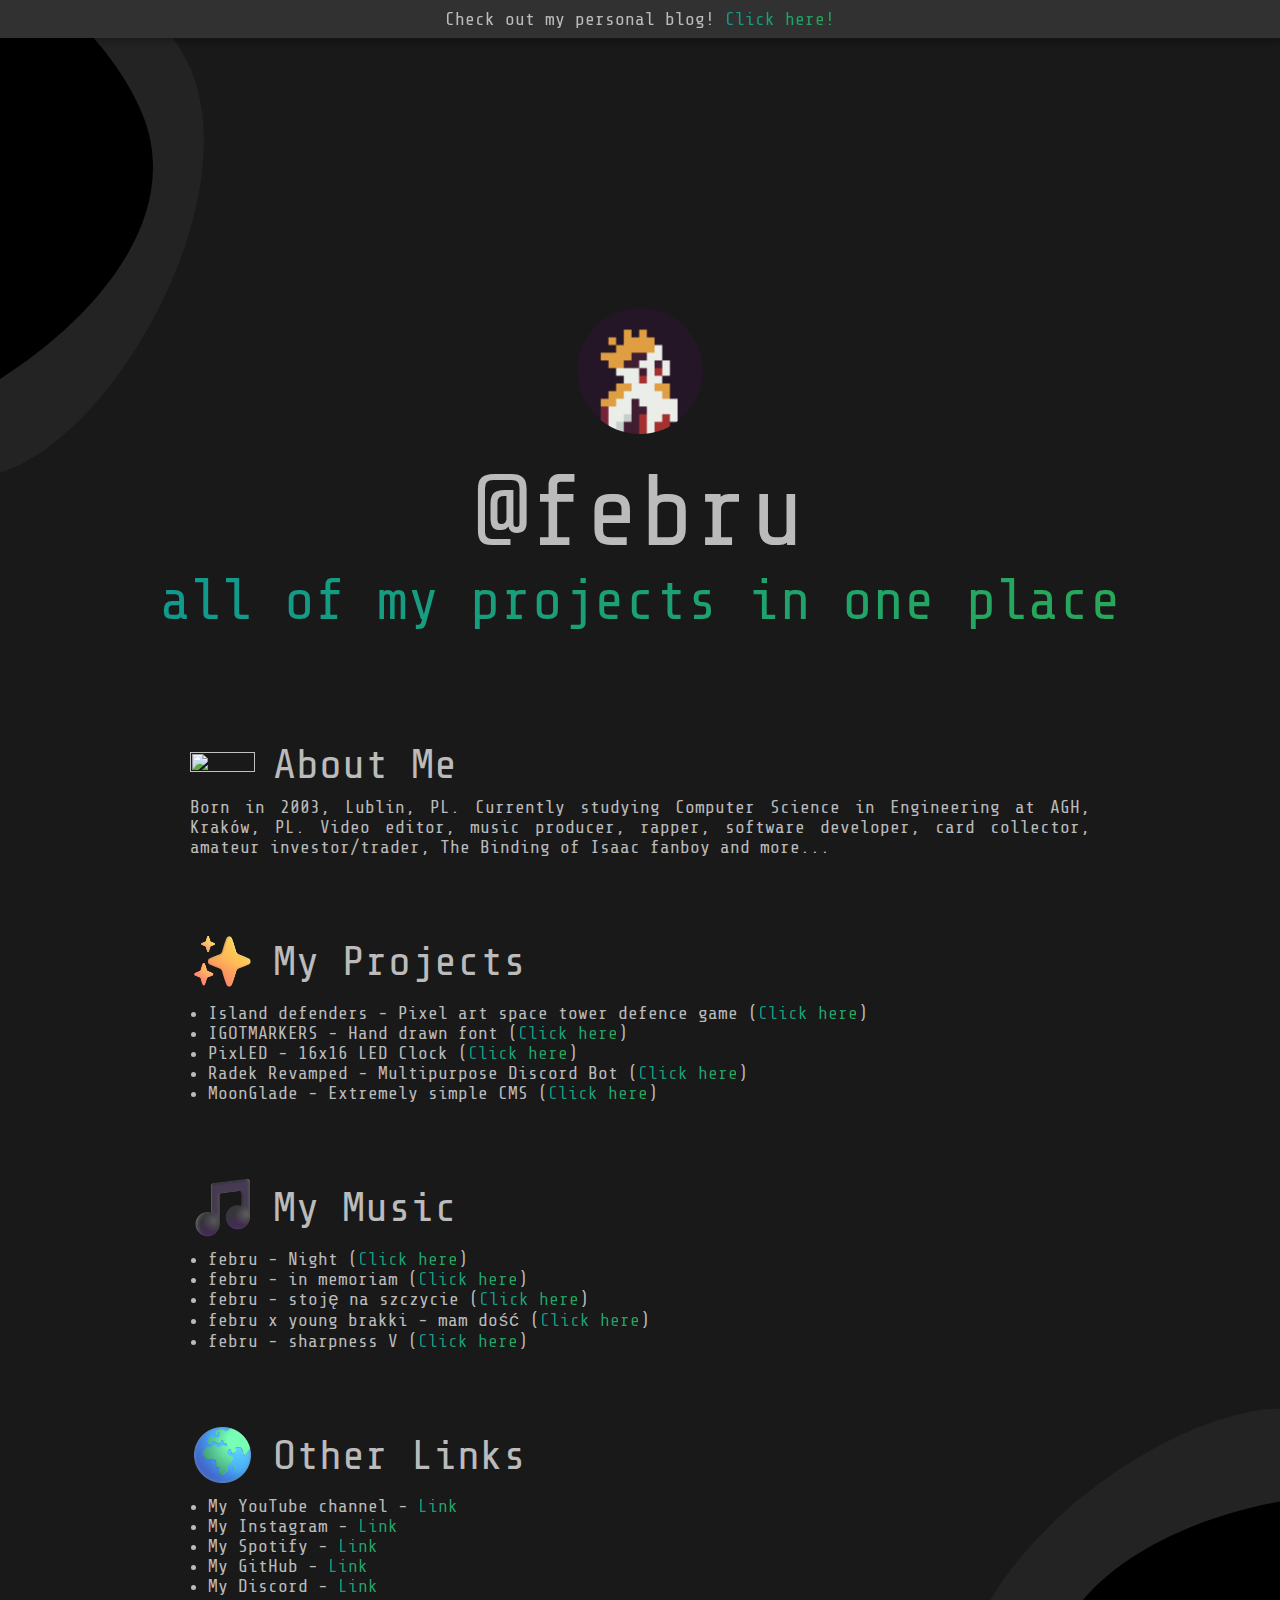
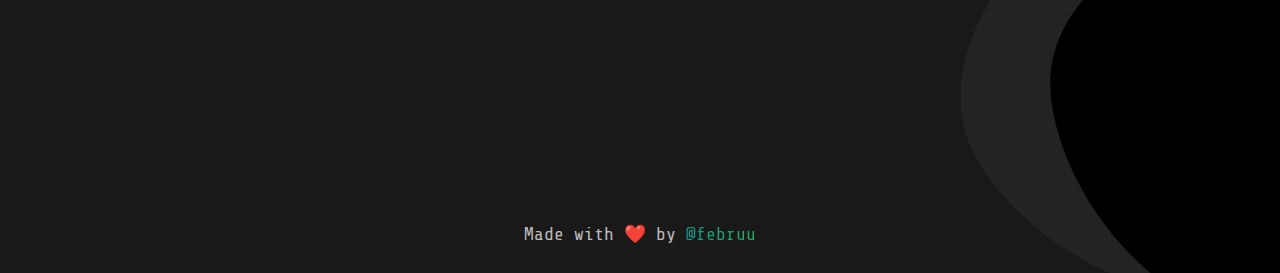
==== commit eed7e920: "add blog href" ====
--- a/index.html
+++ b/index.html
@@ -24,8 +24,8 @@
 	<body>
 		<div class="top-bar">
 			<p>
-				Looking for more fun things?
-				<a href="https://dev.febru.me/">Click here!</a>
+				Check out my personal blog!
+				<a href="https://blog.febru.me/">Click here!</a>
 			</p>
 		</div>
 		<div class="area">
@@ -93,7 +93,7 @@
 					</div>
 					<ul>
 						<li>
-							Island defenders (<a
+							Island defenders - Pixel art space tower defence game (<a
 								href="https://febru.me/my-projects/island-defenders/"
 								>Click here</a
 							>)
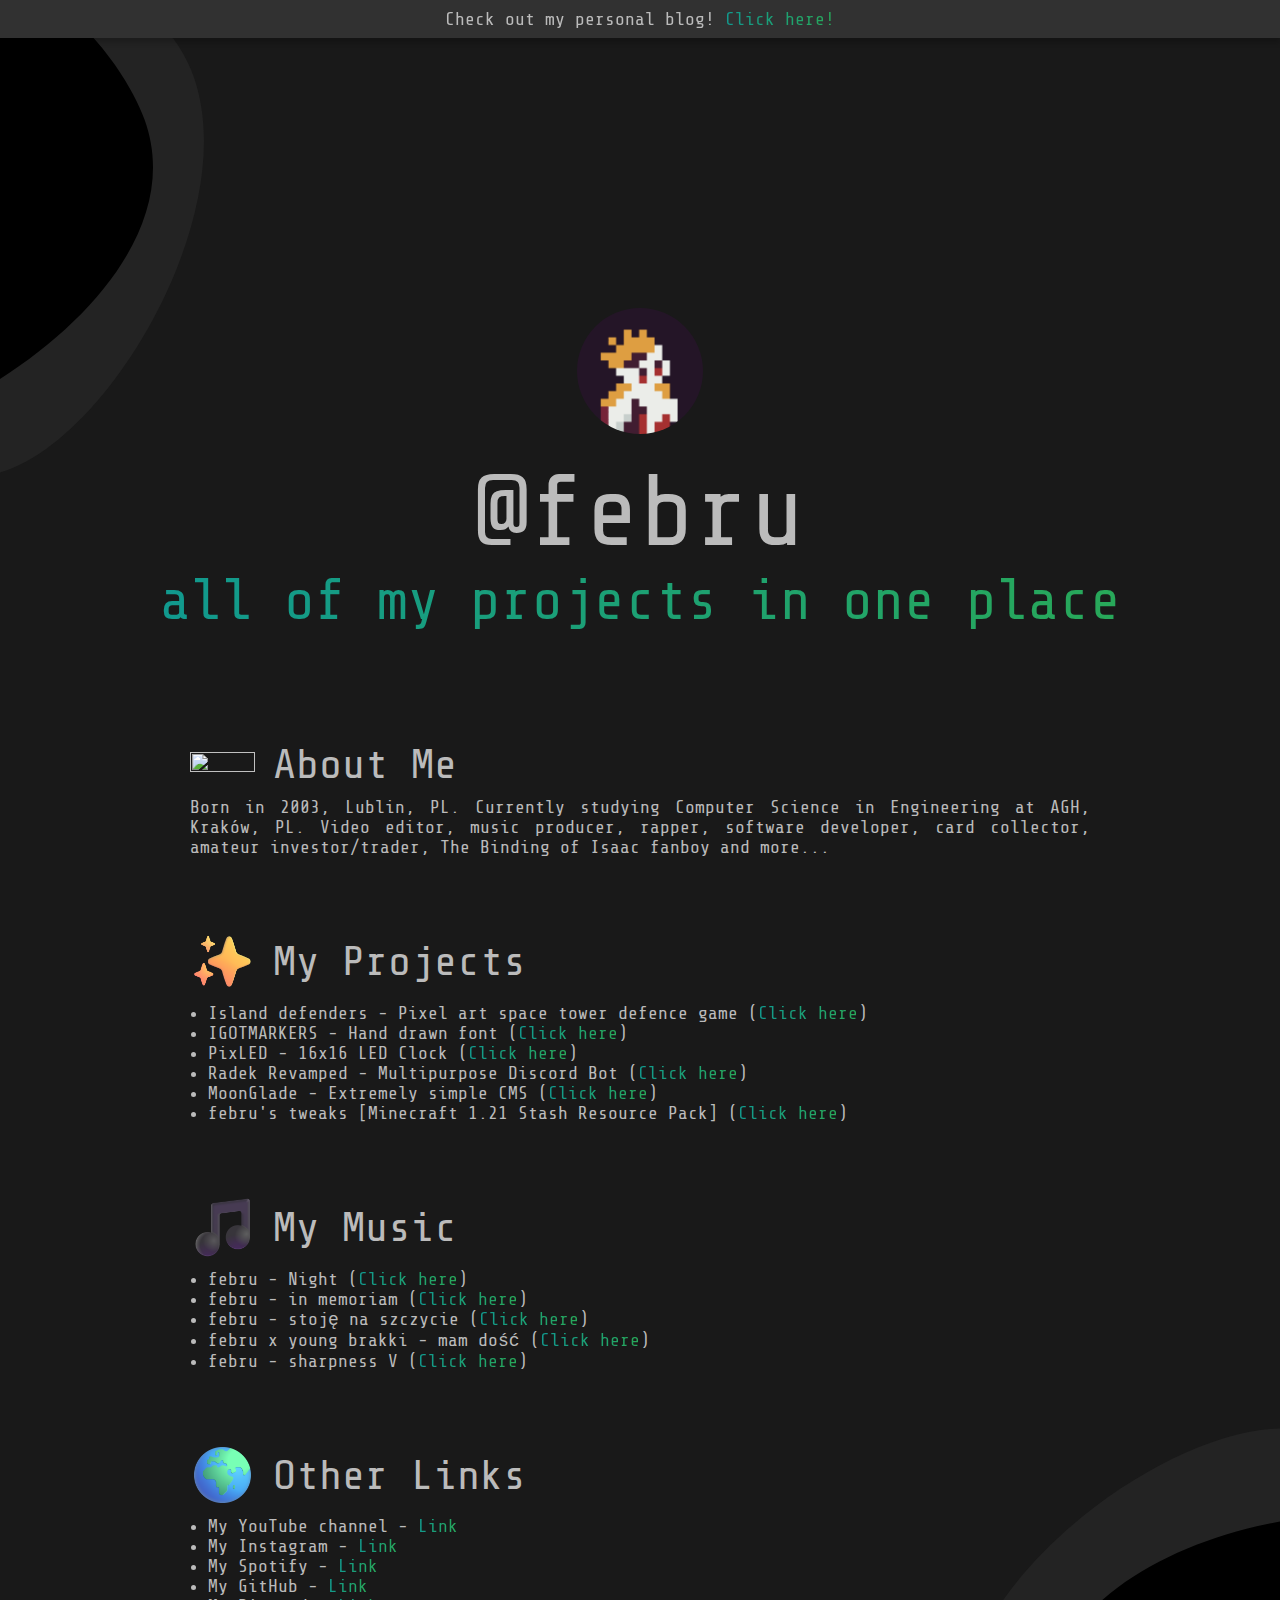
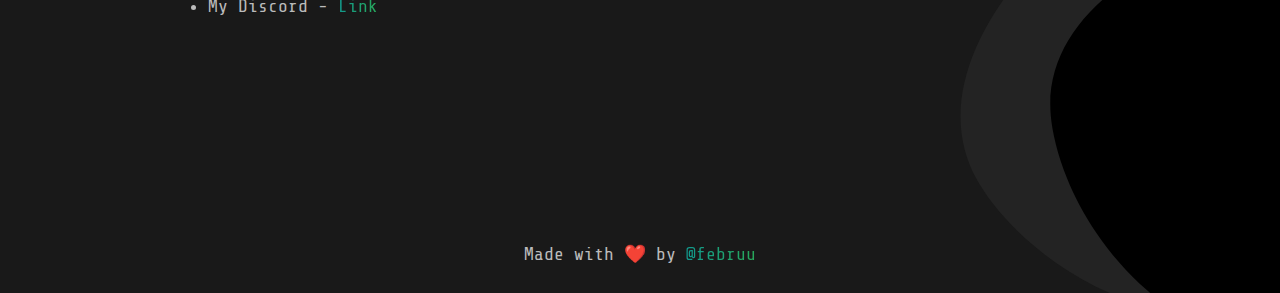
==== commit e5d9eeee: "Update index.html" ====
--- a/index.html
+++ b/index.html
@@ -94,31 +94,43 @@
 					<ul>
 						<li>
 							Island defenders - Pixel art space tower defence game (<a
+								target="_blank"
 								href="https://febru.me/my-projects/island-defenders/"
 								>Click here</a
 							>)
 						</li>
 						<li>
 							IGOTMARKERS - Hand drawn font (<a
+								target="_blank"
 								href="https://febru.me/my-projects/igotmarkers-font/"
 								>Click here</a
 							>)
 						</li>
 						<li>
 							PixLED - 16x16 LED Clock (<a
+								target="_blank"
 								href="https://github.com/februu/PixLED/"
 								>Click here</a
 							>)
 						</li>
 						<li>
 							Radek Revamped - Multipurpose Discord Bot (<a
+								target="_blank"
 								href="https://github.com/februu/radek-revamped"
 								>Click here</a
 							>)
 						</li>
 						<li>
 							MoonGlade - Extremely simple CMS (<a
+								target="_blank"
 								href="https://github.com/februu/moonglade-cms"
+								>Click here</a
+							>)
+						</li>
+						<li>
+							febru's tweaks [Minecraft 1.21 Stash Resource Pack] (<a
+								target="_blank"
+								href="https://github.com/februu/minecraft-resources"
 								>Click here</a
 							>)
 						</li>
